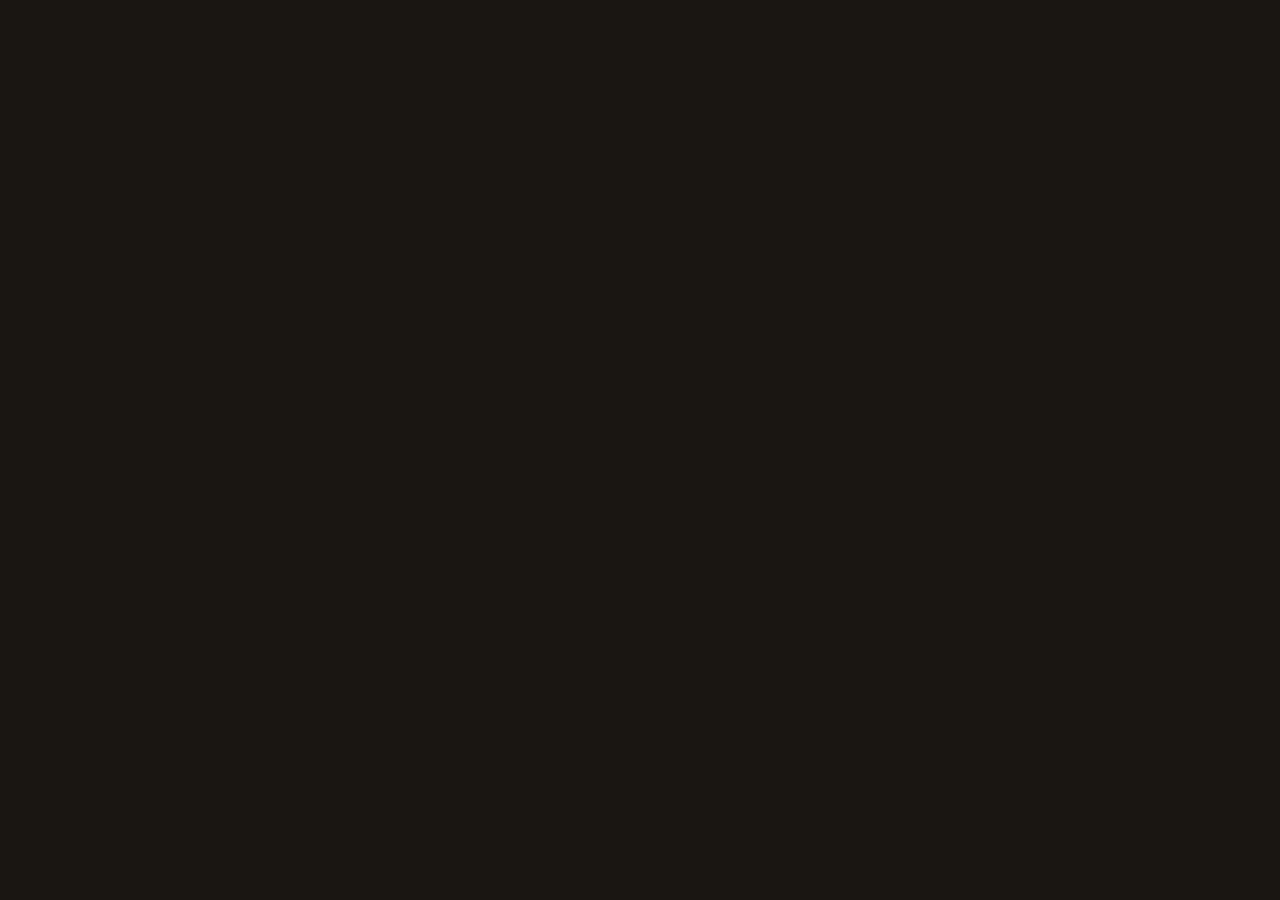
==== index.html @ ab0368af "Update index.html Did it work?" ====
<!DOCTYPE html>
<html lang="en">
<head>
  <meta charset="UTF-8" />

  <!--
    viewport: width=device-width prevents mobile browsers from lying about
    screen width. initial-scale=1 prevents zoom. user-scalable=no stops
    accidental pinch-zoom during gameplay (common on touch boards).
    maximum-scale=1 is the iOS equivalent of user-scalable=no.
  -->
  <meta name="viewport"
        content="width=device-width, initial-scale=1, maximum-scale=1, user-scalable=no" />

  <!-- Prevents iOS from showing a phone-number link when it sees numbers -->
  <meta name="format-detection" content="telephone=no" />

  <!-- Allows the page to be added to iOS home screen as a full-screen app -->
  <meta name="apple-mobile-web-app-capable" content="yes" />
  <meta name="apple-mobile-web-app-status-bar-style" content="black-translucent" />

  <title>RISK: Game of Thrones</title>

  <link rel="stylesheet" href="css/style.css" />
</head>

<body>

  <!-- =========================================================================
    SCREEN: START
    The landing/title screen. Static HTML — main.js wires up btn-start.
  ========================================================================== -->
  <div id="screen-start" class="screen screen-start">

    <div class="start-title-block">
      <div class="start-crest">⚔️</div>
      <h1 class="start-title">RISK</h1>
      <p class="start-subtitle">Game of Thrones</p>
    </div>

    <div class="start-houses">
      <span>🐺</span>
      <span>🦁</span>
      <span>🦌</span>
      <span>🌹</span>
      <span>☀️</span>
    </div>

    <div class="start-actions">
      <button id="btn-start" class="btn btn-primary btn-large">
        ⚔️ New Game
      </button>
      <p class="start-version">Skirmish Mode · 2–5 Players · Hot Seat</p>
    </div>

  </div><!-- /screen-start -->


  <!-- =========================================================================
    SCREEN: PLAYER SETUP
    HTML shell only — main.js injects the form rows into player-setup-container.
  ========================================================================== -->
  <div id="screen-player-setup" class="screen screen-player-setup">

    <!--
      player-setup-container is emptied and rebuilt by main.js every time
      this screen is entered. No static children needed here.
    -->
    <div id="player-setup-container" class="player-setup-container"></div>

  </div><!-- /screen-player-setup -->


  <!-- =========================================================================
    SCREEN: FIRST PLAYER
    HTML shell only — main.js injects the die-roll rows into first-player-container.
  ========================================================================== -->
  <div id="screen-first-player" class="screen screen-first-player">

    <div id="first-player-container" class="first-player-container"></div>

  </div><!-- /screen-first-player -->


  <!-- =========================================================================
    SCREEN: GAME
    The main gameplay screen. This is the most structurally important screen.
    renderer.js paints INTO these containers; it never replaces them.
    inputHandler.js attaches listeners to elements inside these containers.

    Layout (portrait mobile, top → bottom):
      ┌─────────────────────┐
      │   #game-status-bar  │  ← phase name + current player
      ├─────────────────────┤
      │                     │
      │   #game-map         │  ← SVG map (abstract placeholder for now)
      │                     │
      ├─────────────────────┤
      │   #game-player-bar  │  ← mini player strip (all players, highlights current)
      ├─────────────────────┤
      │   #game-action-panel│  ← context-sensitive buttons for current phase
      ├─────────────────────┤
      │   #game-log         │  ← last few game events (scrollable)
      └─────────────────────┘
  ========================================================================== -->
  <div id="screen-game" class="screen screen-game">

    <!-- Status bar: shows current phase and whose turn it is -->
    <div id="game-status-bar" class="game-status-bar">
      <span id="game-phase-label" class="game-phase-label">Phase</span>
      <span id="game-player-label" class="game-player-label">Player</span>
      <span id="game-turn-label" class="game-turn-label">Turn 1</span>
    </div>

    <!-- Map area: renderer.js injects SVG nodes here -->
    <div id="game-map" class="game-map">
      <!--
        The abstract placeholder map (circles + lines SVG) will be injected
        by renderer.js. Do not put static content here.
      -->
    </div>

    <!-- Player strip: one badge per player, renderer highlights current -->
    <div id="game-player-bar" class="game-player-bar">
      <!--
        renderer.js injects one .player-badge per player here.
        Each badge shows: sigil, name (truncated), territory count.
      -->
    </div>

    <!-- Action panel: buttons change based on current phase -->
    <div id="game-action-panel" class="game-action-panel">
      <!--
        renderer.js injects phase-appropriate buttons here.
        inputHandler.js wires their click events after each render.

        Example contents by phase:

        REINFORCE:
          <p id="action-instructions">Place 5 armies</p>
          <div id="action-army-counter">Remaining: 5</div>
          <button id="btn-end-reinforce">Done Reinforcing →</button>

        ATTACK:
          <p id="action-instructions">Select a territory to attack from</p>
          <button id="btn-end-attack">End Attack Phase →</button>

        COMBAT (mid-attack):
          <div id="combat-display"> ... dice results ... </div>
          <button id="btn-occupy">Move Armies In</button>

        MANOEUVRE:
          <p id="action-instructions">Move armies (optional)</p>
          <button id="btn-skip-manoeuvre">Skip</button>
          <button id="btn-end-manoeuvre">Done →</button>

        DRAW:
          <button id="btn-draw-card">Draw Card</button>
          <button id="btn-end-turn">End Turn →</button>
      -->
    </div>

    <!-- Game log: last N events, newest at top -->
    <div id="game-log" class="game-log">
      <!--
        renderer.js injects <p class="log-entry"> elements here.
        Newest entries go at the top.
      -->
    </div>

  </div><!-- /screen-game -->


  <!-- =========================================================================
    SCREEN: GAME OVER
    HTML shell only — main.js injects score rows into game-over-container.
  ========================================================================== -->
  <div id="screen-game-over" class="screen screen-game-over">

    <div id="game-over-container" class="game-over-container"></div>

  </div><!-- /screen-game-over -->


  <!-- =========================================================================
    COMBAT MODAL
    A modal dialog that appears during the attack phase to show dice rolls
    and let the attacker choose how many dice to roll.
    Injected and controlled entirely by renderer.js + inputHandler.js.
    Lives outside all screens so it can overlay any screen if needed.
  ========================================================================== -->
  <div id="combat-modal" class="modal" style="display:none;" aria-modal="true" role="dialog">
    <div class="modal-backdrop"></div>
    <div class="modal-content">
      <!--
        renderer.js injects combat UI here when an attack is initiated.
        Typical content:

        <h3>Battle</h3>
        <div class="combat-territories">
          <div class="combat-attacker">
            <span class="territory-name">Winterfell</span>
            <span class="army-count">5 armies</span>
          </div>
          <span class="combat-vs">⚔️</span>
          <div class="combat-defender">
            <span class="territory-name">The Twins</span>
            <span class="army-count">3 armies</span>
          </div>
        </div>
        <div class="dice-selector"> ... </div>
        <div class="dice-results"> ... </div>
        <div class="combat-actions"> ... </div>
      -->
    </div>
  </div><!-- /combat-modal -->


  <!-- =========================================================================
    CARD PANEL
    A slide-up panel showing the current player's territory cards.
    Hidden by default; toggled by a button in the action panel.
    Lives outside all screens so it can overlay the game screen cleanly.
  ========================================================================== -->
  <div id="card-panel" class="card-panel" style="display:none;">
    <div class="card-panel-header">
      <h3 class="card-panel-title">Your Cards</h3>
      <button id="btn-close-cards" class="btn-icon">✕</button>
    </div>
    <div id="card-panel-body" class="card-panel-body">
      <!--
        renderer.js injects one .card-item per card here.
        Each shows: emoji, card type, territory name.
        Selected cards for trading get a .card-selected class.
      -->
    </div>
    <div class="card-panel-footer">
      <div id="card-trade-info" class="card-trade-info">
        <!-- "Next trade worth: 6 armies" — injected by renderer -->
      </div>
      <button id="btn-trade-cards" class="btn btn-primary" disabled>
        Trade Selected Set
      </button>
    </div>
  </div><!-- /card-panel -->


  <!-- =========================================================================
    SCRIPT
    type="module" is required for ES module imports (import/export syntax).
    defer is implied by type="module" — scripts load after HTML is parsed.
    Only main.js is loaded here; it imports everything else via ES modules.
  ========================================================================== -->
  <script type="module" src=".js/main.js"></script>

</body>
</html>
---- css/style.css ----
/* =============================================================================
   style.css
   RISK: Game of Thrones — Mobile Edition
   
   ORGANISATION (top to bottom):
     1. Design tokens (CSS custom properties)
     2. Reset & base
     3. Shared components (buttons, modals, overlays)
     4. Screen shell (.screen)
     5. Screen: Start
     6. Screen: Player Setup
     7. Screen: First Player
     8. Screen: Game (status bar, map, player bar, action panel, log)
     9. Screen: Game Over
    10. Combat modal
    11. Card panel
    12. Pass-phone overlay
    13. Renderer-injected elements (territory nodes, army badges, player badges)
    14. Utility classes
   
   MOBILE-FIRST:
     - Base styles target 375px wide portrait (iPhone SE / most Android)
     - No media queries needed for Phase 1 (single-device hot-seat)
     - em/rem used for text; px used for fixed UI chrome (bars, badges)
   ============================================================================= */


/* =============================================================================
   1. DESIGN TOKENS
   Change the theme here — everywhere else uses these variables.
   ============================================================================= */

:root {
  /* Palette — dark parchment / iron throne aesthetic */
  --color-bg:           #1a1612;   /* near-black warm brown */
  --color-surface:      #241e18;   /* slightly lighter — cards, panels */
  --color-surface-2:    #2e2720;   /* even lighter — raised elements */
  --color-border:       #4a3f30;   /* visible but subtle border */
  --color-border-light: #6b5a42;   /* highlighted border */

  /* Text */
  --color-text:         #e8dcc8;   /* warm off-white */
  --color-text-muted:   #9e8e78;   /* secondary text */
  --color-text-dim:     #5c5040;   /* disabled / placeholder */

  /* Accent — Lannister gold */
  --color-gold:         #c9a84c;
  --color-gold-light:   #e8c96e;
  --color-gold-dark:    #8a6f2e;

  /* Semantic */
  --color-danger:       #c0392b;
  --color-danger-light: #e74c3c;
  --color-success:      #27ae60;
  --color-warning:      #d4a017;

  /* House colours (mirrors boardData.js HOUSES) */
  --color-stark:        #7a8fa6;
  --color-lannister:    #d4a017;
  --color-baratheon:    #e8c840;
  --color-tyrell:       #4a8c3f;
  --color-martell:      #c05c10;
  --color-neutral:      #555050;

  /* Typography */
  --font-body:    system-ui, -apple-system, "Segoe UI", sans-serif;
  --font-display: Georgia, "Times New Roman", serif;  /* GoT feel for headings */

  --text-xs:   0.70rem;
  --text-sm:   0.82rem;
  --text-base: 1rem;
  --text-lg:   1.15rem;
  --text-xl:   1.35rem;
  --text-2xl:  1.75rem;
  --text-3xl:  2.25rem;

  /* Spacing */
  --space-1:  4px;
  --space-2:  8px;
  --space-3: 12px;
  --space-4: 16px;
  --space-5: 20px;
  --space-6: 24px;

  /* Radii */
  --radius-sm:  4px;
  --radius-md:  8px;
  --radius-lg: 16px;
  --radius-full: 999px;

  /* Shadows */
  --shadow-sm: 0 1px 3px rgba(0,0,0,0.5);
  --shadow-md: 0 4px 12px rgba(0,0,0,0.6);
  --shadow-lg: 0 8px 24px rgba(0,0,0,0.75);

  /* Transitions */
  --transition-fast: 120ms ease;
  --transition-med:  220ms ease;

  /* Game UI dimensions — adjust these if layout feels cramped */
  --game-status-bar-height:  44px;
  --game-player-bar-height:  56px;
  --game-action-panel-height: 110px;
  --game-log-height:          72px;
}


/* =============================================================================
   2. RESET & BASE
   ============================================================================= */

*, *::before, *::after {
  box-sizing: border-box;
  margin: 0;
  padding: 0;
  -webkit-tap-highlight-color: transparent; /* removes blue flash on mobile tap */
}

html {
  height: 100%;
  /* Prevent font size from inflating on orientation change on iOS */
  -webkit-text-size-adjust: 100%;
}

body {
  height: 100%;
  min-height: 100dvh;           /* dvh = dynamic viewport height (handles mobile browser chrome) */
  background-color: var(--color-bg);
  color: var(--color-text);
  font-family: var(--font-body);
  font-size: var(--text-base);
  line-height: 1.5;
  overflow: hidden;             /* no page scroll — screens handle their own scroll */
  position: relative;
}

h1, h2, h3 {
  font-family: var(--font-display);
  line-height: 1.2;
  color: var(--color-gold-light);
}

p { color: var(--color-text); }

input, select, button {
  font-family: var(--font-body);
  font-size: var(--text-base);
}

/* Remove default select arrow on iOS — we rely on browser default for now */
select {
  -webkit-appearance: auto;
}


/* =============================================================================
   3. SHARED COMPONENTS
   ============================================================================= */

/* ── Buttons ── */

.btn {
  display: inline-flex;
  align-items: center;
  justify-content: center;
  gap: var(--space-2);
  padding: var(--space-3) var(--space-5);
  border: 1px solid transparent;
  border-radius: var(--radius-md);
  font-size: var(--text-base);
  font-weight: 600;
  cursor: pointer;
  text-align: center;
  transition: background-color var(--transition-fast),
              border-color var(--transition-fast),
              opacity var(--transition-fast);
  min-height: 44px;            /* minimum touch target */
  user-select: none;
  -webkit-user-select: none;
}

.btn:active {
  opacity: 0.8;
  transform: scale(0.97);
}

.btn:disabled {
  opacity: 0.4;
  cursor: not-allowed;
  pointer-events: none;
}

.btn-primary {
  background-color: var(--color-gold-dark);
  border-color: var(--color-gold);
  color: var(--color-text);
}

.btn-primary:hover,
.btn-primary:focus-visible {
  background-color: var(--color-gold);
  color: var(--color-bg);
}

.btn-secondary {
  background-color: var(--color-surface-2);
  border-color: var(--color-border);
  color: var(--color-text-muted);
}

.btn-secondary:hover,
.btn-secondary:focus-visible {
  border-color: var(--color-border-light);
  color: var(--color-text);
}

.btn-large {
  padding: var(--space-4) var(--space-6);
  font-size: var(--text-lg);
  border-radius: var(--radius-lg);
  min-height: 54px;
}

/* Icon-only button — used for close (✕) buttons */
.btn-icon {
  display: inline-flex;
  align-items: center;
  justify-content: center;
  width: 36px;
  height: 36px;
  border: none;
  border-radius: var(--radius-full);
  background: var(--color-surface-2);
  color: var(--color-text-muted);
  font-size: var(--text-lg);
  cursor: pointer;
  transition: background-color var(--transition-fast);
  padding: 0;
}

.btn-icon:hover { background: var(--color-border); }

/* ── Form inputs ── */

input[type="text"],
select {
  width: 100%;
  padding: var(--space-2) var(--space-3);
  background: var(--color-surface);
  border: 1px solid var(--color-border);
  border-radius: var(--radius-sm);
  color: var(--color-text);
  min-height: 44px;
  transition: border-color var(--transition-fast);
}

input[type="text"]::placeholder {
  color: var(--color-text-dim);
}

input[type="text"]:focus,
select:focus {
  outline: none;
  border-color: var(--color-gold);
}

/* ── Divider ── */

.divider {
  border: none;
  border-top: 1px solid var(--color-border);
  margin: var(--space-4) 0;
}


/* =============================================================================
   4. SCREEN SHELL
   All screens share this base. main.js toggles display:flex / display:none.
   ============================================================================= */

.screen {
  display: none;               /* hidden by default; main.js sets display:flex */
  flex-direction: column;
  align-items: center;
  width: 100%;
  height: 100dvh;
  overflow: hidden;
  position: absolute;
  top: 0;
  left: 0;
}


/* =============================================================================
   5. SCREEN: START
   ============================================================================= */

.screen-start {
  justify-content: space-between;
  padding: var(--space-6) var(--space-5);
  /* Subtle texture: radial glow behind the crest */
  background:
    radial-gradient(ellipse 60% 40% at 50% 30%, rgba(201,168,76,0.08) 0%, transparent 70%),
    var(--color-bg);
}

.start-title-block {
  display: flex;
  flex-direction: column;
  align-items: center;
  gap: var(--space-2);
  margin-top: var(--space-6);
}

.start-crest {
  font-size: 4rem;
  line-height: 1;
  filter: drop-shadow(0 0 16px rgba(201,168,76,0.4));
}

.start-title {
  font-size: var(--text-3xl);
  letter-spacing: 0.12em;
  color: var(--color-gold-light);
  text-shadow: 0 2px 8px rgba(0,0,0,0.8);
}

.start-subtitle {
  font-family: var(--font-display);
  font-size: var(--text-lg);
  color: var(--color-text-muted);
  letter-spacing: 0.06em;
  font-style: italic;
}

.start-houses {
  display: flex;
  gap: var(--space-5);
  font-size: 2rem;
  opacity: 0.6;
}

.start-actions {
  display: flex;
  flex-direction: column;
  align-items: center;
  gap: var(--space-3);
  width: 100%;
  margin-bottom: var(--space-4);
}

.start-actions .btn-large {
  width: 100%;
  max-width: 320px;
}

.start-version {
  font-size: var(--text-xs);
  color: var(--color-text-dim);
  text-align: center;
}


/* =============================================================================
   6. SCREEN: PLAYER SETUP
   ============================================================================= */

.screen-player-setup {
  justify-content: flex-start;
}

.player-setup-container {
  width: 100%;
  height: 100%;
  display: flex;
  flex-direction: column;
  padding: var(--space-5) var(--space-4);
  gap: var(--space-4);
  overflow-y: auto;
}

.setup-header {
  display: flex;
  align-items: center;
  justify-content: space-between;
  gap: var(--space-3);
}

.setup-header h2 {
  font-size: var(--text-xl);
  white-space: nowrap;
}

.player-count-select {
  width: auto;
  min-width: 120px;
  flex-shrink: 0;
}

.player-rows {
  display: flex;
  flex-direction: column;
  gap: var(--space-3);
  flex: 1;
}

.player-row {
  display: grid;
  grid-template-columns: 60px 1fr 1fr;
  gap: var(--space-2);
  align-items: center;
  padding: var(--space-2);
  background: var(--color-surface);
  border: 1px solid var(--color-border);
  border-radius: var(--radius-md);
}

.player-label {
  font-size: var(--text-sm);
  color: var(--color-text-muted);
  font-weight: 600;
  white-space: nowrap;
}

.player-name-input {
  font-size: var(--text-sm);
}

.house-select {
  font-size: var(--text-sm);
}

.setup-actions {
  display: flex;
  gap: var(--space-3);
  padding-top: var(--space-2);
}

.setup-actions .btn {
  flex: 1;
}


/* =============================================================================
   7. SCREEN: FIRST PLAYER
   ============================================================================= */

.screen-first-player {
  justify-content: flex-start;
}

.first-player-container {
  width: 100%;
  height: 100%;
  display: flex;
  flex-direction: column;
  padding: var(--space-5) var(--space-4);
  gap: var(--space-4);
}

.first-player-container h2 {
  font-size: var(--text-xl);
  text-align: center;
}

.first-player-instructions {
  font-size: var(--text-sm);
  color: var(--color-text-muted);
  text-align: center;
}

.first-player-list {
  display: flex;
  flex-direction: column;
  gap: var(--space-2);
  flex: 1;
}

.first-player-row {
  display: flex;
  align-items: center;
  gap: var(--space-3);
  padding: var(--space-3) var(--space-4);
  background: var(--color-surface);
  border: 1px solid var(--color-border);
  border-radius: var(--radius-md);
  transition: border-color var(--transition-med),
              background-color var(--transition-med);
}

.first-player-sigil {
  font-size: 1.5rem;
  width: 32px;
  text-align: center;
}

.first-player-name {
  flex: 1;
  font-weight: 600;
}

.first-player-roll {
  font-size: var(--text-lg);
  font-weight: 700;
  color: var(--color-text-muted);
  min-width: 48px;
  text-align: right;
  transition: color var(--transition-med);
}

/* Tie state */
.first-player-tied {
  border-color: var(--color-warning);
  background: rgba(212, 160, 23, 0.08);
}

.first-player-tied .first-player-roll {
  color: var(--color-warning);
}

/* Winner state */
.first-player-winner {
  border-color: var(--color-gold);
  background: rgba(201, 168, 76, 0.12);
}

.first-player-winner .first-player-roll {
  color: var(--color-gold-light);
}

.first-player-actions {
  display: flex;
  gap: var(--space-3);
}

.first-player-actions .btn {
  flex: 1;
}

.first-player-result {
  text-align: center;
  font-size: var(--text-lg);
  font-weight: 700;
  color: var(--color-gold-light);
  min-height: 28px;
}


/* =============================================================================
   8. SCREEN: GAME
   
   The game screen is a fixed-height flex column.
   The map gets all remaining space via flex:1.
   Every other zone has a fixed height so the layout never shifts.
   ============================================================================= */

.screen-game {
  justify-content: flex-start;
  background: var(--color-bg);
}

/* ── Status bar ── */

.game-status-bar {
  width: 100%;
  height: var(--game-status-bar-height);
  display: flex;
  align-items: center;
  justify-content: space-between;
  padding: 0 var(--space-3);
  background: var(--color-surface);
  border-bottom: 1px solid var(--color-border);
  flex-shrink: 0;
  gap: var(--space-2);
}

.game-phase-label {
  font-size: var(--text-sm);
  font-weight: 700;
  text-transform: uppercase;
  letter-spacing: 0.08em;
  color: var(--color-gold);
  white-space: nowrap;
}

.game-player-label {
  font-size: var(--text-sm);
  font-weight: 600;
  color: var(--color-text);
  flex: 1;
  text-align: center;
  overflow: hidden;
  text-overflow: ellipsis;
  white-space: nowrap;
}

.game-turn-label {
  font-size: var(--text-xs);
  color: var(--color-text-muted);
  white-space: nowrap;
}

/* ── Map ── */

.game-map {
  flex: 1;
  width: 100%;
  position: relative;
  overflow: hidden;
  background: #0f1a24;         /* dark sea colour for placeholder map */
  min-height: 0;               /* flex child must opt into shrinking */
}

/* The SVG renderer injects fills this container */
.game-map svg {
  width: 100%;
  height: 100%;
  display: block;
}

/* ── Player bar ── */

.game-player-bar {
  width: 100%;
  height: var(--game-player-bar-height);
  display: flex;
  align-items: center;
  gap: var(--space-2);
  padding: 0 var(--space-3);
  background: var(--color-surface);
  border-top: 1px solid var(--color-border);
  border-bottom: 1px solid var(--color-border);
  overflow-x: auto;
  flex-shrink: 0;
  -webkit-overflow-scrolling: touch;
  scrollbar-width: none;          /* hide scrollbar — swipe to scroll */
}

.game-player-bar::-webkit-scrollbar { display: none; }

/* Player badge — injected by renderer.js */
.player-badge {
  display: flex;
  flex-direction: column;
  align-items: center;
  justify-content: center;
  flex-shrink: 0;
  min-width: 56px;
  padding: var(--space-1) var(--space-2);
  border-radius: var(--radius-md);
  border: 2px solid transparent;
  background: var(--color-surface-2);
  cursor: default;
  transition: border-color var(--transition-fast),
              background-color var(--transition-fast);
  opacity: 0.6;
}

.player-badge-active {
  border-color: var(--color-gold);
  background: rgba(201,168,76,0.12);
  opacity: 1;
}

.player-badge-eliminated {
  opacity: 0.25;
}

.player-badge-sigil {
  font-size: 1.2rem;
  line-height: 1;
}

.player-badge-name {
  font-size: var(--text-xs);
  color: var(--color-text-muted);
  white-space: nowrap;
  overflow: hidden;
  text-overflow: ellipsis;
  max-width: 52px;
}

.player-badge-count {
  font-size: var(--text-xs);
  font-weight: 700;
  color: var(--color-text);
}

/* ── Action panel ── */

.game-action-panel {
  width: 100%;
  min-height: var(--game-action-panel-height);
  display: flex;
  flex-direction: column;
  align-items: stretch;
  justify-content: center;
  gap: var(--space-2);
  padding: var(--space-3) var(--space-4);
  background: var(--color-surface);
  border-top: 1px solid var(--color-border);
  flex-shrink: 0;
}

/* Instructions text inside action panel */
.action-instructions {
  font-size: var(--text-sm);
  color: var(--color-text-muted);
  text-align: center;
}

/* Armies remaining counter */
.action-army-counter {
  font-size: var(--text-xl);
  font-weight: 700;
  color: var(--color-gold-light);
  text-align: center;
}

/* Row of buttons inside action panel */
.action-btn-row {
  display: flex;
  gap: var(--space-2);
}

.action-btn-row .btn {
  flex: 1;
}

/* Cards button — sits in the action panel, opens card panel */
.btn-cards {
  position: relative;
}

/* Card count badge on the cards button */
.btn-cards-count {
  position: absolute;
  top: -6px;
  right: -6px;
  background: var(--color-danger);
  color: #fff;
  font-size: var(--text-xs);
  font-weight: 700;
  border-radius: var(--radius-full);
  min-width: 18px;
  height: 18px;
  display: flex;
  align-items: center;
  justify-content: center;
  padding: 0 4px;
}

/* ── Game log ── */

.game-log {
  width: 100%;
  height: var(--game-log-height);
  overflow-y: auto;
  padding: var(--space-2) var(--space-4);
  background: var(--color-bg);
  border-top: 1px solid var(--color-border);
  flex-shrink: 0;
  -webkit-overflow-scrolling: touch;
}

.log-entry {
  font-size: var(--text-xs);
  color: var(--color-text-muted);
  padding: 1px 0;
  border-bottom: 1px solid rgba(74,63,48,0.3);
  line-height: 1.4;
}

.log-entry:first-child {
  color: var(--color-text);   /* newest entry slightly brighter */
}


/* =============================================================================
   9. SCREEN: GAME OVER
   ============================================================================= */

.screen-game-over {
  justify-content: flex-start;
  overflow-y: auto;
}

.game-over-container {
  width: 100%;
  display: flex;
  flex-direction: column;
  align-items: center;
  padding: var(--space-6) var(--space-4);
  gap: var(--space-5);
  min-height: 100%;
}

.game-over-header {
  display: flex;
  flex-direction: column;
  align-items: center;
  gap: var(--space-2);
}

.game-over-icon {
  font-size: 3.5rem;
  line-height: 1;
}

.game-over-title {
  font-size: var(--text-2xl);
  letter-spacing: 0.08em;
  color: var(--color-gold-light);
}

.game-over-winner {
  font-size: var(--text-lg);
  color: var(--color-text);
  font-weight: 600;
}

.score-list {
  width: 100%;
  display: flex;
  flex-direction: column;
  gap: var(--space-2);
}

.score-legend {
  display: flex;
  justify-content: flex-end;
  gap: var(--space-3);
  font-size: var(--text-xs);
  color: var(--color-text-dim);
  padding-bottom: var(--space-1);
}

.score-row {
  display: flex;
  align-items: center;
  gap: var(--space-3);
  padding: var(--space-3) var(--space-4);
  background: var(--color-surface);
  border: 1px solid var(--color-border);
  border-radius: var(--radius-md);
}

.score-winner {
  border-color: var(--color-gold);
  background: rgba(201,168,76,0.1);
}

.score-medal { font-size: 1.4rem; }

.score-sigil { font-size: 1.2rem; }

.score-name {
  flex: 1;
  font-weight: 600;
  font-size: var(--text-base);
  overflow: hidden;
  text-overflow: ellipsis;
  white-space: nowrap;
}

.score-detail {
  font-size: var(--text-xs);
  color: var(--color-text-muted);
}

.score-total {
  font-size: var(--text-lg);
  font-weight: 700;
  color: var(--color-gold-light);
  white-space: nowrap;
}

.game-over-container .btn-large {
  width: 100%;
  max-width: 320px;
}


/* =============================================================================
   10. COMBAT MODAL
   ============================================================================= */

.modal {
  position: fixed;
  inset: 0;                    /* shorthand for top/right/bottom/left: 0 */
  z-index: 100;
  display: flex;
  align-items: flex-end;       /* slides up from bottom on mobile */
  justify-content: center;
  pointer-events: none;        /* backdrop handles its own clicks */
}

.modal[style*="flex"] {
  pointer-events: auto;
}

.modal-backdrop {
  position: fixed;
  inset: 0;
  background: rgba(0,0,0,0.7);
  z-index: -1;
}

.modal-content {
  width: 100%;
  max-width: 480px;
  background: var(--color-surface);
  border: 1px solid var(--color-border);
  border-radius: var(--radius-lg) var(--radius-lg) 0 0;
  padding: var(--space-5) var(--space-4);
  display: flex;
  flex-direction: column;
  gap: var(--space-4);
  max-height: 80dvh;
  overflow-y: auto;
}

.modal-content h3 {
  font-size: var(--text-xl);
  text-align: center;
}

/* Combat territories display */
.combat-territories {
  display: flex;
  align-items: center;
  justify-content: space-between;
  gap: var(--space-3);
}

.combat-attacker,
.combat-defender {
  display: flex;
  flex-direction: column;
  align-items: center;
  gap: var(--space-1);
  flex: 1;
}

.combat-vs {
  font-size: 1.5rem;
  flex-shrink: 0;
}

.territory-name {
  font-size: var(--text-sm);
  font-weight: 700;
  text-align: center;
}

.army-count {
  font-size: var(--text-xs);
  color: var(--color-text-muted);
}

/* Dice selector row */
.dice-selector {
  display: flex;
  align-items: center;
  justify-content: center;
  gap: var(--space-3);
}

.dice-selector label {
  font-size: var(--text-sm);
  color: var(--color-text-muted);
}

.dice-btn {
  width: 44px;
  height: 44px;
  border-radius: var(--radius-md);
  border: 2px solid var(--color-border);
  background: var(--color-surface-2);
  color: var(--color-text);
  font-size: var(--text-lg);
  font-weight: 700;
  cursor: pointer;
  transition: border-color var(--transition-fast),
              background-color var(--transition-fast);
}

.dice-btn-selected {
  border-color: var(--color-gold);
  background: rgba(201,168,76,0.15);
  color: var(--color-gold-light);
}

/* Dice results */
.dice-results {
  display: flex;
  flex-direction: column;
  gap: var(--space-2);
}

.dice-result-row {
  display: flex;
  align-items: center;
  gap: var(--space-2);
  font-size: var(--text-sm);
}

.dice-pip {
  display: inline-flex;
  align-items: center;
  justify-content: center;
  width: 36px;
  height: 36px;
  border-radius: var(--radius-sm);
  font-size: var(--text-lg);
  font-weight: 700;
  border: 2px solid var(--color-border);
  background: var(--color-surface-2);
}

.dice-result-win  .dice-pip { border-color: var(--color-success); color: var(--color-success); }
.dice-result-lose .dice-pip { border-color: var(--color-danger);  color: var(--color-danger);  }

/* Combat actions row */
.combat-actions {
  display: flex;
  gap: var(--space-3);
}

.combat-actions .btn { flex: 1; }


/* =============================================================================
   11. CARD PANEL
   Slides up from the bottom, overlays the game screen.
   ============================================================================= */

.card-panel {
  position: fixed;
  bottom: 0;
  left: 0;
  right: 0;
  z-index: 90;
  background: var(--color-surface);
  border-top: 2px solid var(--color-border);
  border-radius: var(--radius-lg) var(--radius-lg) 0 0;
  max-height: 70dvh;
  display: flex;
  flex-direction: column;
  box-shadow: var(--shadow-lg);
}

.card-panel-header {
  display: flex;
  align-items: center;
  justify-content: space-between;
  padding: var(--space-4) var(--space-4) var(--space-2);
  border-bottom: 1px solid var(--color-border);
  flex-shrink: 0;
}

.card-panel-title {
  font-size: var(--text-lg);
}

.card-panel-body {
  flex: 1;
  overflow-y: auto;
  padding: var(--space-3) var(--space-4);
  display: flex;
  flex-wrap: wrap;
  gap: var(--space-3);
  align-content: flex-start;
  -webkit-overflow-scrolling: touch;
}

/* Individual card item */
.card-item {
  display: flex;
  flex-direction: column;
  align-items: center;
  justify-content: center;
  gap: var(--space-1);
  width: calc(33.33% - var(--space-2));
  min-height: 80px;
  padding: var(--space-2);
  background: var(--color-surface-2);
  border: 2px solid var(--color-border);
  border-radius: var(--radius-md);
  cursor: pointer;
  transition: border-color var(--transition-fast),
              background-color var(--transition-fast);
}

.card-item:active {
  transform: scale(0.96);
}

.card-item-emoji {
  font-size: 1.6rem;
  line-height: 1;
}

.card-item-type {
  font-size: var(--text-xs);
  font-weight: 700;
  color: var(--color-text-muted);
  text-transform: uppercase;
  letter-spacing: 0.04em;
}

.card-item-territory {
  font-size: var(--text-xs);
  color: var(--color-text-dim);
  text-align: center;
  overflow: hidden;
  text-overflow: ellipsis;
  white-space: nowrap;
  max-width: 100%;
}

/* Selected state for trading */
.card-selected {
  border-color: var(--color-gold);
  background: rgba(201,168,76,0.12);
}

.card-selected .card-item-type {
  color: var(--color-gold-light);
}

.card-panel-footer {
  padding: var(--space-3) var(--space-4) var(--space-4);
  display: flex;
  flex-direction: column;
  gap: var(--space-2);
  border-top: 1px solid var(--color-border);
  flex-shrink: 0;
}

.card-trade-info {
  font-size: var(--text-sm);
  color: var(--color-text-muted);
  text-align: center;
}

.card-panel-footer .btn {
  width: 100%;
}


/* =============================================================================
   12. PASS-PHONE OVERLAY
   Full-screen overlay that appears between turns.
   ============================================================================= */

#pass-phone-overlay {
  position: fixed;
  inset: 0;
  z-index: 200;                /* above everything including modals */
  background: var(--color-bg);
  display: flex;
  align-items: center;
  justify-content: center;
}

.pass-phone-content {
  display: flex;
  flex-direction: column;
  align-items: center;
  gap: var(--space-4);
  padding: var(--space-6) var(--space-5);
  text-align: center;
  max-width: 320px;
}

.pass-phone-icon {
  font-size: 4rem;
  line-height: 1;
  animation: gentle-pulse 2s ease-in-out infinite;
}

@keyframes gentle-pulse {
  0%, 100% { opacity: 1; transform: scale(1); }
  50%       { opacity: 0.7; transform: scale(0.94); }
}

.pass-phone-title {
  font-size: var(--text-2xl);
  color: var(--color-gold-light);
}

.pass-phone-player {
  font-size: var(--text-xl);
  font-weight: 700;
  color: var(--color-text);
}

.pass-phone-sub {
  font-size: var(--text-base);
  color: var(--color-text-muted);
  margin-top: calc(-1 * var(--space-3));
}

.pass-phone-content .btn-large {
  width: 100%;
}


/* =============================================================================
   13. RENDERER-INJECTED ELEMENTS
   Territory nodes, army badges, and map connections for the abstract SVG map.
   These classes are written by renderer.js into the SVG/DOM.
   ============================================================================= */

/* Territory circle on the abstract map */
.territory-node {
  cursor: pointer;
  transition: opacity var(--transition-fast);
}

.territory-node:active {
  opacity: 0.7;
}

/* Territory label below the circle */
.territory-label {
  font-size: 9px;
  font-family: var(--font-body);
  fill: rgba(232, 220, 200, 0.85);
  pointer-events: none;
  text-anchor: middle;
  user-select: none;
}

/* Territory name tooltip shown on tap */
.territory-tooltip {
  position: absolute;
  background: var(--color-surface);
  border: 1px solid var(--color-border);
  border-radius: var(--radius-sm);
  padding: var(--space-1) var(--space-2);
  font-size: var(--text-xs);
  color: var(--color-text);
  pointer-events: none;
  white-space: nowrap;
  box-shadow: var(--shadow-sm);
  z-index: 10;
}

/* Selection ring — drawn as an SVG circle around a selected territory */
.territory-selected-ring {
  fill: none;
  stroke: var(--color-gold);
  stroke-width: 3;
  stroke-dasharray: 6 3;
  animation: spin-ring 3s linear infinite;
  pointer-events: none;
}

@keyframes spin-ring {
  from { stroke-dashoffset: 0; }
  to   { stroke-dashoffset: -36; }
}

/* Attackable target highlight */
.territory-attackable-ring {
  fill: none;
  stroke: var(--color-danger-light);
  stroke-width: 2.5;
  stroke-dasharray: 4 4;
  pointer-events: none;
  animation: pulse-ring 1s ease-in-out infinite alternate;
}

@keyframes pulse-ring {
  from { stroke-opacity: 0.5; }
  to   { stroke-opacity: 1; }
}

/* Manoeuvre target highlight */
.territory-manoeuvre-ring {
  fill: none;
  stroke: var(--color-success);
  stroke-width: 2.5;
  stroke-dasharray: 4 4;
  pointer-events: none;
}

/* Connection lines between territories */
.territory-connection {
  stroke: rgba(74, 63, 48, 0.5);
  stroke-width: 1.5;
  fill: none;
  pointer-events: none;
}

/* Army count badge — absolutely positioned HTML div over the SVG */
.army-badge {
  position: absolute;
  transform: translate(-50%, -50%);
  background: var(--color-bg);
  border: 2px solid var(--color-border);
  border-radius: var(--radius-full);
  min-width: 22px;
  height: 22px;
  display: flex;
  align-items: center;
  justify-content: center;
  font-size: var(--text-xs);
  font-weight: 700;
  color: var(--color-text);
  pointer-events: none;
  line-height: 1;
  padding: 0 4px;
  box-shadow: var(--shadow-sm);
  z-index: 5;
}

/* Castle indicator — small icon on territory node */
.castle-indicator {
  font-size: 8px;
  pointer-events: none;
  user-select: none;
}

/* Port indicator */
.port-indicator {
  font-size: 8px;
  pointer-events: none;
  user-select: none;
}


/* =============================================================================
   14. UTILITY CLASSES
   ============================================================================= */

.text-center  { text-align: center; }
.text-muted   { color: var(--color-text-muted); }
.text-gold    { color: var(--color-gold-light); }
.text-danger  { color: var(--color-danger-light); }
.text-success { color: var(--color-success); }
.text-sm      { font-size: var(--text-sm); }
.text-xs      { font-size: var(--text-xs); }

.mt-1 { margin-top: var(--space-1); }
.mt-2 { margin-top: var(--space-2); }
.mt-3 { margin-top: var(--space-3); }
.mt-4 { margin-top: var(--space-4); }

.hidden   { display: none !important; }
.sr-only  {                           /* screen-reader only — visually hidden */
  position: absolute;
  width: 1px;
  height: 1px;
  padding: 0;
  margin: -1px;
  overflow: hidden;
  clip: rect(0,0,0,0);
  white-space: nowrap;
  border: 0;
}
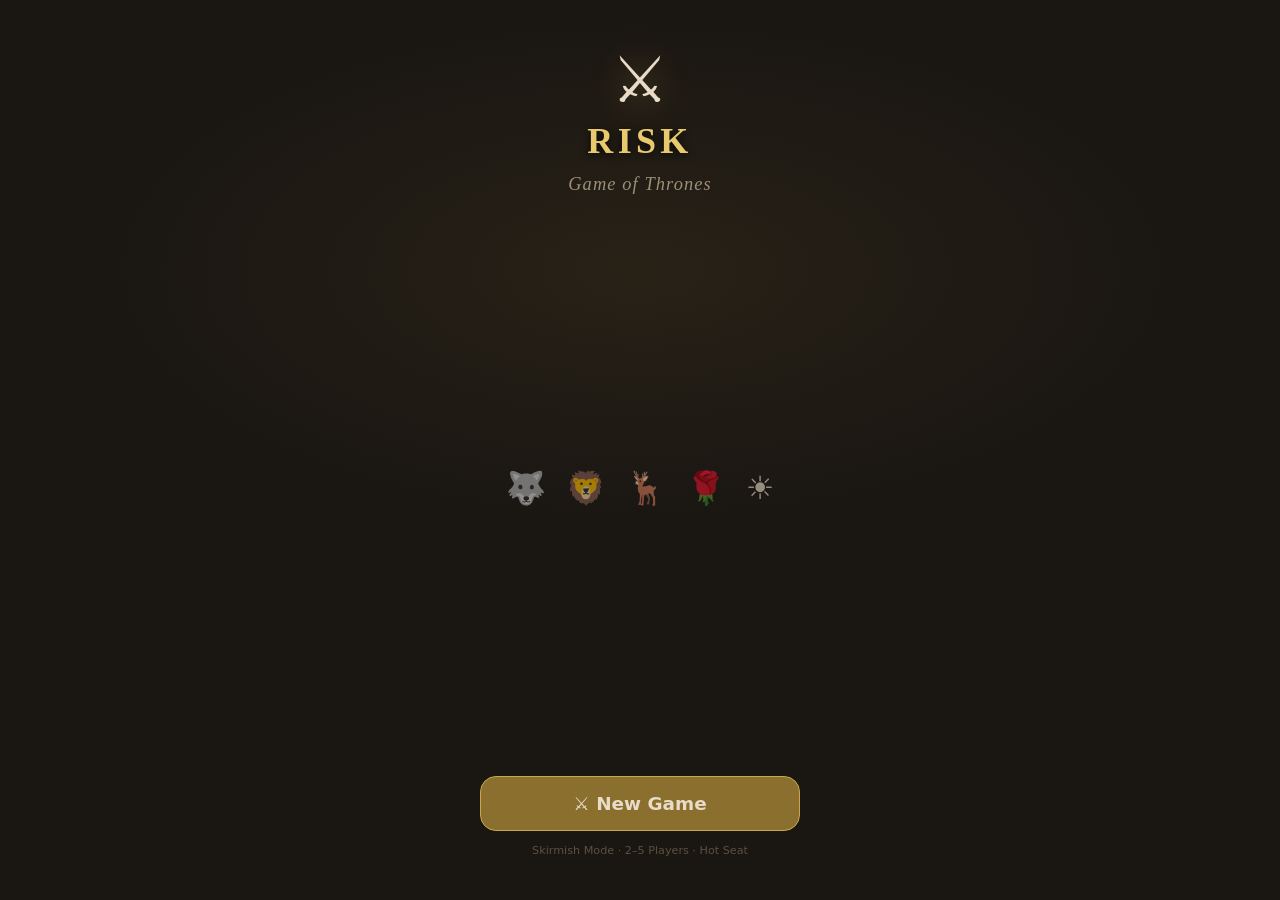
==== commit 1afa238b: "GameState" ====
--- a/index.html
+++ b/index.html
@@ -251,7 +251,14 @@
     defer is implied by type="module" — scripts load after HTML is parsed.
     Only main.js is loaded here; it imports everything else via ES modules.
   ========================================================================== -->
-  <script type="module" src=".js/main.js"></script>
+  <script src="js/boardData.js"></script>
+<script src="js/GameState.js"></script>
+<script src="js/gameLogic.js"></script>
+<script src="js/renderer.js"></script>
+<script src="js/inputHandler.js"></script>
+<script src="js/ai.js"></script>
+<script src="js/main.js"></script>
+
 
 </body>
 </html>
--- a/css/style.css
+++ b/css/style.css
@@ -607,10 +607,18 @@
   width: 100%;
   position: relative;
   overflow: hidden;
-  background: #0f1a24;         /* dark sea colour for placeholder map */
-  min-height: 0;               /* flex child must opt into shrinking */
-}
-
+  background: #0f1a24;
+  min-height: 0;
+  touch-action: none;   /* hand all touch events to JS, prevents browser scroll interference */
+}
+
+#map-inner {
+  position: absolute;
+  top: 0; left: 0;
+  width: 100%; height: 100%;
+  transform-origin: 0 0;
+  will-change: transform;
+}
 /* The SVG renderer injects fills this container */
 .game-map svg {
   width: 100%;
